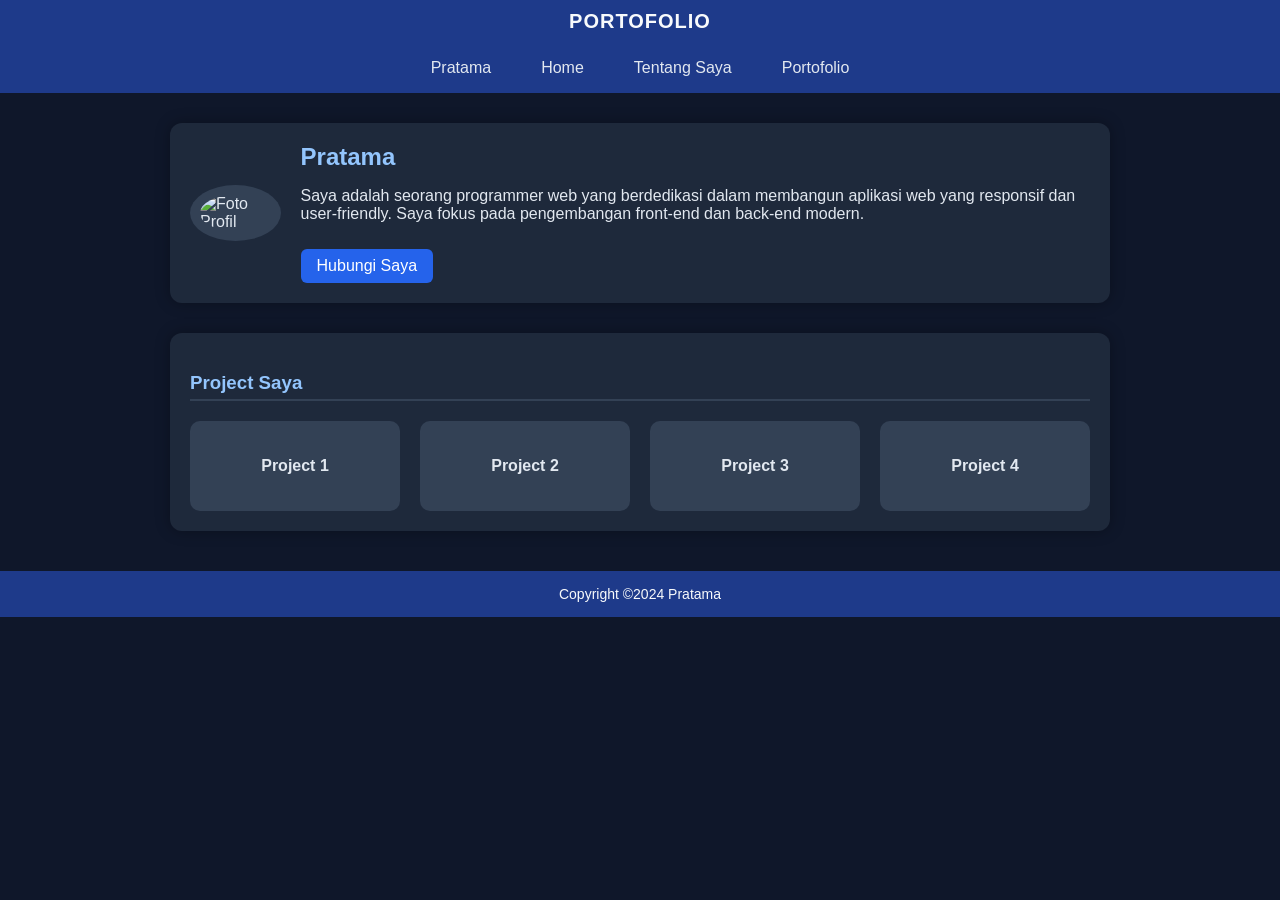
==== index.html @ 30ebce52 "Add files via upload" ====
<!DOCTYPE html>
<html lang="id">
<head>
  <meta charset="UTF-8">
  <meta name="viewport" content="width=device-width, initial-scale=1.0">
  <title>Portofolio Pratama</title>
  <style>
    body {
      font-family: 'Segoe UI', Arial, sans-serif;
      margin: 0;
      padding: 0;
      background-color: #0f172a;
      color: #e2e8f0;
    }

    header {
      background-color: #1e3a8a;
      padding: 10px 0;
      text-align: center;
      color: #f8fafc;
      font-size: 20px;
      font-weight: bold;
      letter-spacing: 1px;
    }

    nav {
      display: flex;
      justify-content: center;
      gap: 30px;
      background-color: #1e3a8a;
      padding: 10px 0;
    }

    nav a {
      color: #e2e8f0;
      text-decoration: none;
      font-weight: 500;
      transition: 0.3s;
      padding: 6px 10px;
      border-radius: 6px;
    }

    /*  Pseudo-classes */
    nav a:hover {
      background-color: #2563eb;
      color: #ffffff;
      transform: scale(1.05);
    }

    nav a:active {
      background-color: #1d4ed8;
      color: #cbd5e1;
    }

    nav a:focus {
      outline: 2px solid #60a5fa;
      outline-offset: 3px;
    }

    nav a:visited {
      color: #93c5fd;
    }

    .container {
      background-color: #1e293b;
      margin: 30px auto;
      padding: 20px;
      border-radius: 12px;
      width: 90%;
      max-width: 900px;
      box-shadow: 0 0 15px rgba(0,0,0,0.3);
    }

    .intro {
      display: flex;
      align-items: center;
      gap: 20px;
    }

    .intro img {
      width: 120px;
      border-radius: 50%;
      background-color: #334155;
      padding: 10px;
    }

    .intro-text h2 {
      margin: 0;
      color: #93c5fd;
    }

    .btn {
      display: inline-block;
      background-color: #2563eb;
      color: white;
      padding: 8px 16px;
      border-radius: 6px;
      text-decoration: none;
      margin-top: 10px;
      transition: background-color 0.3s;
    }

    .btn:hover {
      background-color: #1d4ed8;
    }

    h3 {
      color: #93c5fd;
      border-bottom: 2px solid #334155;
      padding-bottom: 5px;
    }

    .project-list {
      display: grid;
      grid-template-columns: repeat(auto-fit, minmax(200px, 1fr));
      gap: 20px;
      margin-top: 20px;
    }

    .project {
      background-color: #334155;
      padding: 15px;
      border-radius: 10px;
      text-align: center;
    }

    .project button {
      background-color: #2563eb;
      border: none;
      color: white;
      padding: 8px 14px;
      border-radius: 6px;
      cursor: pointer;
      transition: background-color 0.3s;
    }

    .project button:hover {
      background-color: #1d4ed8;
    }

    footer {
      text-align: center;
      background-color: #1e3a8a;
      padding: 15px;
      color: #f8fafc;
      margin-top: 40px;
      font-size: 14px;
    }
    

/* HP < 600px */
@media (max-width: 600px) {
  nav {
    flex-direction: column;
    gap: 10px;
  }

  .intro {
    flex-direction: column;
    text-align: center;
  }

  .intro img {
    width: 90px;
  }

  .container {
    width: 95%;
    padding: 15px;
  }

  .project-list {
    grid-template-columns: 1fr; 
  }
}

/* kecil < 430px */
@media (max-width: 430px) {
  header {
    font-size: 18px;
  }

  nav a {
    font-size: 14px;
  }

  .intro img {
    width: 80px;
  }

  .project {
    padding: 12px;
  }
}

@media (min-width: 600px) and (max-width: 900px) {
  .project-list {
    grid-template-columns: repeat(2, 1fr); 
  }

  .intro img {
    width: 110px;
  }
}
  </style>
</head>
<body>

  <header>PORTOFOLIO</header>

  <nav>
    <a href="#">Pratama</a>
    <a href="index.html">Home</a>
    <a href="tentang.html">Tentang Saya</a> <!-- 👉 Link ke halaman baru -->
    <a href="portofolio.html">Portofolio</a>
  </nav>

  <div class="container">
    <div class="intro">
      <img src="https://encrypted-tbn0.gstatic.com/images?q=tbn:ANd9GcRTNLQ5ABENoVl16Inl_Zj86oCAGIZ41IETLg&usqp=CAU" alt="Foto Profil">
      <div class="intro-text">
        <h2>Pratama</h2>
        <p>Saya adalah seorang programmer web yang berdedikasi dalam membangun aplikasi web yang responsif dan user-friendly. Saya fokus pada pengembangan front-end dan back-end modern.</p>
        <a href="#" class="btn">Hubungi Saya</a>
      </div>
    </div>
  </div>

  <div class="container">
    <h3>Project Saya</h3>
    <div class="project-list">
      <div class="project">
        <h4>Project 1</h4>
      </div>
      <div class="project">
        <h4>Project 2</h4>
      </div>
      <div class="project">
        <h4>Project 3</h4>
      </div>
      <div class="project">
        <h4>Project 4</h4>
      </div>
    </div>
  </div>

  <footer>Copyright ©2024 Pratama</footer>

</body>
</html>
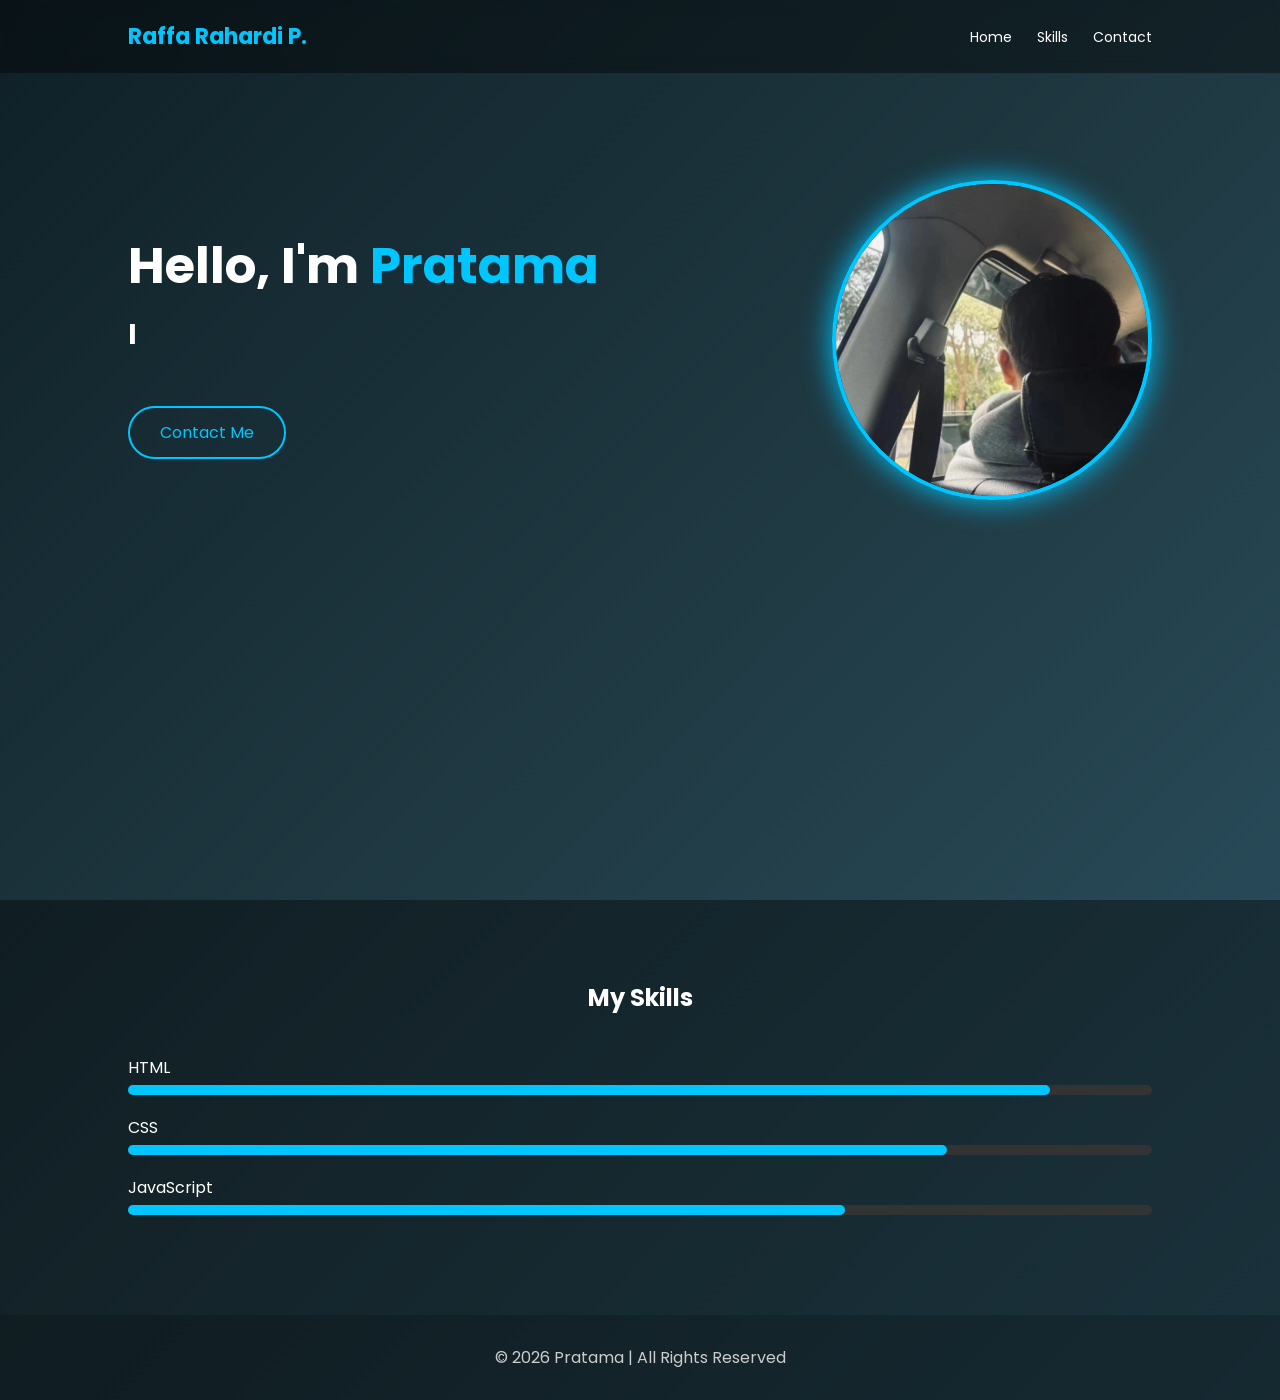
==== commit b43c91de: "Add files via upload" ====
--- a/index.html
+++ b/index.html
@@ -1,250 +1,288 @@
 <!DOCTYPE html>
 <html lang="id">
 <head>
-  <meta charset="UTF-8">
-  <meta name="viewport" content="width=device-width, initial-scale=1.0">
-  <title>Portofolio Pratama</title>
-  <style>
-    body {
-      font-family: 'Segoe UI', Arial, sans-serif;
-      margin: 0;
-      padding: 0;
-      background-color: #0f172a;
-      color: #e2e8f0;
-    }
-
-    header {
-      background-color: #1e3a8a;
-      padding: 10px 0;
-      text-align: center;
-      color: #f8fafc;
-      font-size: 20px;
-      font-weight: bold;
-      letter-spacing: 1px;
-    }
-
-    nav {
-      display: flex;
-      justify-content: center;
-      gap: 30px;
-      background-color: #1e3a8a;
-      padding: 10px 0;
-    }
-
-    nav a {
-      color: #e2e8f0;
-      text-decoration: none;
-      font-weight: 500;
-      transition: 0.3s;
-      padding: 6px 10px;
-      border-radius: 6px;
-    }
-
-    /*  Pseudo-classes */
-    nav a:hover {
-      background-color: #2563eb;
-      color: #ffffff;
-      transform: scale(1.05);
-    }
-
-    nav a:active {
-      background-color: #1d4ed8;
-      color: #cbd5e1;
-    }
-
-    nav a:focus {
-      outline: 2px solid #60a5fa;
-      outline-offset: 3px;
-    }
-
-    nav a:visited {
-      color: #93c5fd;
-    }
-
-    .container {
-      background-color: #1e293b;
-      margin: 30px auto;
-      padding: 20px;
-      border-radius: 12px;
-      width: 90%;
-      max-width: 900px;
-      box-shadow: 0 0 15px rgba(0,0,0,0.3);
-    }
-
-    .intro {
-      display: flex;
-      align-items: center;
-      gap: 20px;
-    }
-
-    .intro img {
-      width: 120px;
-      border-radius: 50%;
-      background-color: #334155;
-      padding: 10px;
-    }
-
-    .intro-text h2 {
-      margin: 0;
-      color: #93c5fd;
-    }
-
-    .btn {
-      display: inline-block;
-      background-color: #2563eb;
-      color: white;
-      padding: 8px 16px;
-      border-radius: 6px;
-      text-decoration: none;
-      margin-top: 10px;
-      transition: background-color 0.3s;
-    }
-
-    .btn:hover {
-      background-color: #1d4ed8;
-    }
-
-    h3 {
-      color: #93c5fd;
-      border-bottom: 2px solid #334155;
-      padding-bottom: 5px;
-    }
-
-    .project-list {
-      display: grid;
-      grid-template-columns: repeat(auto-fit, minmax(200px, 1fr));
-      gap: 20px;
-      margin-top: 20px;
-    }
-
-    .project {
-      background-color: #334155;
-      padding: 15px;
-      border-radius: 10px;
-      text-align: center;
-    }
-
-    .project button {
-      background-color: #2563eb;
-      border: none;
-      color: white;
-      padding: 8px 14px;
-      border-radius: 6px;
-      cursor: pointer;
-      transition: background-color 0.3s;
-    }
-
-    .project button:hover {
-      background-color: #1d4ed8;
-    }
-
-    footer {
-      text-align: center;
-      background-color: #1e3a8a;
-      padding: 15px;
-      color: #f8fafc;
-      margin-top: 40px;
-      font-size: 14px;
-    }
-    
-
-/* HP < 600px */
-@media (max-width: 600px) {
-  nav {
-    flex-direction: column;
-    gap: 10px;
-  }
-
-  .intro {
-    flex-direction: column;
-    text-align: center;
-  }
-
-  .intro img {
-    width: 90px;
-  }
-
-  .container {
-    width: 95%;
-    padding: 15px;
-  }
-
-  .project-list {
-    grid-template-columns: 1fr; 
-  }
-}
-
-/* kecil < 430px */
-@media (max-width: 430px) {
-  header {
-    font-size: 18px;
-  }
-
-  nav a {
-    font-size: 14px;
-  }
-
-  .intro img {
-    width: 80px;
-  }
-
-  .project {
-    padding: 12px;
-  }
-}
-
-@media (min-width: 600px) and (max-width: 900px) {
-  .project-list {
-    grid-template-columns: repeat(2, 1fr); 
-  }
-
-  .intro img {
-    width: 110px;
-  }
-}
-  </style>
+<meta charset="UTF-8">
+<meta name="viewport" content="width=device-width, initial-scale=1.0">
+<title>Portfolio Pratama</title>
+
+<link href="https://fonts.googleapis.com/css2?family=Poppins:wght@300;400;600;700&display=swap" rel="stylesheet">
+
+<style>
+*{
+    margin:0;
+    padding:0;
+    box-sizing:border-box;
+    font-family:'Poppins', sans-serif;
+}
+
+body{
+    background:linear-gradient(135deg,#0f2027,#203a43,#2c5364);
+    color:white;
+    overflow-x:hidden;
+}
+
+/* Navbar */
+nav{
+    display:flex;
+    justify-content:space-between;
+    align-items:center;
+    padding:20px 10%;
+    background:rgba(0,0,0,0.4);
+    backdrop-filter:blur(8px);
+    position:fixed;
+    width:100%;
+    top:0;
+    z-index:1000;
+}
+
+.logo{
+    font-size:22px;
+    font-weight:700;
+    color:#00c6ff;
+}
+
+nav ul{
+    list-style:none;
+    display:flex;
+}
+
+nav ul li{
+    margin-left:25px;
+}
+
+nav ul li a{
+    text-decoration:none;
+    color:white;
+    transition:0.3s;
+    font-size:14px;
+}
+
+nav ul li a:hover{
+    color:#00c6ff;
+}
+
+/* Hero */
+.hero{
+    padding:180px 10% 100px;
+    min-height:100vh;
+}
+
+.hero-container{
+    display:flex;
+    align-items:center;
+    justify-content:space-between;
+    gap:50px;
+}
+
+.hero-text h1{
+    font-size:50px;
+}
+
+.hero-text h2{
+    font-size:28px;
+    margin-top:10px;
+}
+
+.blue{
+    color:#00c6ff;
+}
+
+.hero-text p{
+    margin-top:20px;
+    line-height:1.8;
+    color:#e0e0e0;
+    max-width:600px;
+}
+
+/* Foto Profil */
+.hero-image img{
+    width:320px;
+    height:320px;
+    object-fit:cover;
+    border-radius:50%;
+    border:4px solid #00c6ff;
+    box-shadow:0 0 30px #00c6ff;
+    animation:float 3s ease-in-out infinite;
+}
+
+@keyframes float{
+    0%{transform:translateY(0);}
+    50%{transform:translateY(-15px);}
+    100%{transform:translateY(0);}
+}
+
+/* Button */
+.btn{
+    display:inline-block;
+    margin-top:30px;
+    padding:12px 30px;
+    border:2px solid #00c6ff;
+    border-radius:30px;
+    color:#00c6ff;
+    text-decoration:none;
+    transition:0.3s;
+}
+
+.btn:hover{
+    background:#00c6ff;
+    color:black;
+    box-shadow:0 0 15px #00c6ff;
+}
+
+/* Skills Section */
+.skills{
+    padding:80px 10%;
+    background:rgba(0,0,0,0.4);
+}
+
+.skills h2{
+    text-align:center;
+    margin-bottom:40px;
+}
+
+.skill{
+    margin-bottom:20px;
+}
+
+.skill-name{
+    margin-bottom:5px;
+}
+
+.skill-bar{
+    width:100%;
+    background:#333;
+    border-radius:20px;
+}
+
+.skill-fill{
+    height:10px;
+    border-radius:20px;
+    background:#00c6ff;
+}
+
+/* Footer */
+footer{
+    text-align:center;
+    padding:30px;
+    background:rgba(0,0,0,0.5);
+    color:#ccc;
+}
+
+/* Responsive */
+@media(max-width:768px){
+    .hero-container{
+        flex-direction:column;
+        text-align:center;
+    }
+
+    .hero-image img{
+        width:200px;
+        height:200px;
+    }
+
+    nav ul{
+        display:none;
+    }
+}
+</style>
 </head>
+
 <body>
 
-  <header>PORTOFOLIO</header>
-
-  <nav>
-    <a href="#">Pratama</a>
-    <a href="index.html">Home</a>
-    <a href="tentang.html">Tentang Saya</a> <!-- 👉 Link ke halaman baru -->
-    <a href="portofolio.html">Portofolio</a>
-  </nav>
-
-  <div class="container">
-    <div class="intro">
-      <img src="https://encrypted-tbn0.gstatic.com/images?q=tbn:ANd9GcRTNLQ5ABENoVl16Inl_Zj86oCAGIZ41IETLg&usqp=CAU" alt="Foto Profil">
-      <div class="intro-text">
-        <h2>Pratama</h2>
-        <p>Saya adalah seorang programmer web yang berdedikasi dalam membangun aplikasi web yang responsif dan user-friendly. Saya fokus pada pengembangan front-end dan back-end modern.</p>
-        <a href="#" class="btn">Hubungi Saya</a>
-      </div>
-    </div>
-  </div>
-
-  <div class="container">
-    <h3>Project Saya</h3>
-    <div class="project-list">
-      <div class="project">
-        <h4>Project 1</h4>
-      </div>
-      <div class="project">
-        <h4>Project 2</h4>
-      </div>
-      <div class="project">
-        <h4>Project 3</h4>
-      </div>
-      <div class="project">
-        <h4>Project 4</h4>
-      </div>
-    </div>
-  </div>
-
-  <footer>Copyright ©2024 Pratama</footer>
+<nav>
+    <div class="logo">Raffa Rahardi P.</div>
+    <ul>
+        <li><a href="#">Home</a></li>
+        <li><a href="#skills">Skills</a></li>
+        <li><a href="#">Contact</a></li>
+    </ul>
+</nav>
+
+<section class="hero">
+    <div class="hero-container">
+
+        <div class="hero-text">
+            <h1>
+                <span id="text1"></span><span class="blue" id="name"></span>
+            </h1>
+            <h2>
+                <span id="text2"></span><span class="blue" id="job"></span>
+            </h2>
+
+            <p id="desc"></p>
+
+            <a href="https://wa.me/6287879965486" 
+               target="_blank" 
+               class="btn">Contact Me</a>
+        </div>
+
+        <div class="hero-image">
+            <img src="tama.jpg" alt="Foto Pratama">
+        </div>
+
+    </div>
+</section>
+
+<section class="skills" id="skills">
+    <h2>My Skills</h2>
+
+    <div class="skill">
+        <div class="skill-name">HTML</div>
+        <div class="skill-bar">
+            <div class="skill-fill" style="width:90%"></div>
+        </div>
+    </div>
+
+    <div class="skill">
+        <div class="skill-name">CSS</div>
+        <div class="skill-bar">
+            <div class="skill-fill" style="width:80%"></div>
+        </div>
+    </div>
+
+    <div class="skill">
+        <div class="skill-name">JavaScript</div>
+        <div class="skill-bar">
+            <div class="skill-fill" style="width:70%"></div>
+        </div>
+    </div>
+</section>
+
+<footer>
+    © 2026 Pratama | All Rights Reserved
+</footer>
+
+<script>
+document.addEventListener("DOMContentLoaded", function(){
+
+function typeText(element, text, speed, callback){
+    let i = 0;
+    function typing(){
+        if(i < text.length){
+            element.innerHTML += text.charAt(i);
+            i++;
+            setTimeout(typing, speed);
+        } else if(callback){
+            callback();
+        }
+    }
+    typing();
+}
+
+const descText = "Perkenalkan, nama saya Pratama. Hobi saya coding, gaming dan bermain alat musik. Saya adalah pelajar SMK YAPPENDA. saya memiliki minat di bidang Web Development. Saya suka belajar hal baru dan membuat project yang bermanfaat.";
+
+typeText(document.getElementById("text1"), "Hello, I'm ", 50, function(){
+    typeText(document.getElementById("name"), "Pratama", 100, function(){
+        typeText(document.getElementById("text2"), "I'm a ", 50, function(){
+            typeText(document.getElementById("job"), "Web Developer", 80, function(){
+                typeText(document.getElementById("desc"), descText, 20);
+            });
+        });
+    });
+});
+
+});
+</script>
 
 </body>
 </html>
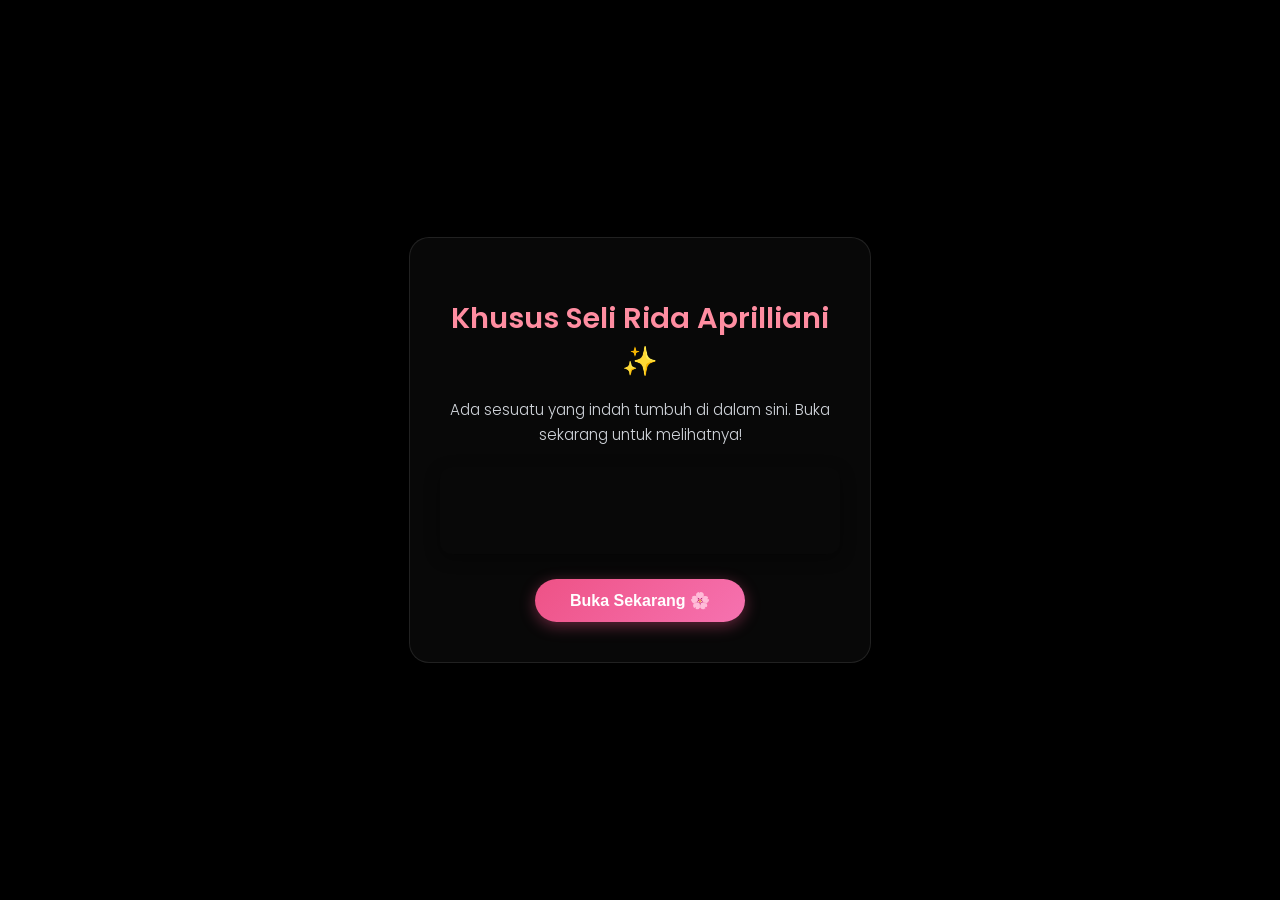
==== commit 8c1da63e: "Add files via upload" ====
--- a/index.html
+++ b/index.html
@@ -1,288 +1,445 @@
 <!DOCTYPE html>
-<html lang="id">
+<html lang="en">
 <head>
-<meta charset="UTF-8">
-<meta name="viewport" content="width=device-width, initial-scale=1.0">
-<title>Portfolio Pratama</title>
-
-<link href="https://fonts.googleapis.com/css2?family=Poppins:wght@300;400;600;700&display=swap" rel="stylesheet">
-
-<style>
-*{
-    margin:0;
-    padding:0;
-    box-sizing:border-box;
-    font-family:'Poppins', sans-serif;
-}
-
-body{
-    background:linear-gradient(135deg,#0f2027,#203a43,#2c5364);
-    color:white;
-    overflow-x:hidden;
-}
-
-/* Navbar */
-nav{
-    display:flex;
-    justify-content:space-between;
-    align-items:center;
-    padding:20px 10%;
-    background:rgba(0,0,0,0.4);
-    backdrop-filter:blur(8px);
-    position:fixed;
-    width:100%;
-    top:0;
-    z-index:1000;
-}
-
-.logo{
-    font-size:22px;
-    font-weight:700;
-    color:#00c6ff;
-}
-
-nav ul{
-    list-style:none;
-    display:flex;
-}
-
-nav ul li{
-    margin-left:25px;
-}
-
-nav ul li a{
-    text-decoration:none;
-    color:white;
-    transition:0.3s;
-    font-size:14px;
-}
-
-nav ul li a:hover{
-    color:#00c6ff;
-}
-
-/* Hero */
-.hero{
-    padding:180px 10% 100px;
-    min-height:100vh;
-}
-
-.hero-container{
-    display:flex;
-    align-items:center;
-    justify-content:space-between;
-    gap:50px;
-}
-
-.hero-text h1{
-    font-size:50px;
-}
-
-.hero-text h2{
-    font-size:28px;
-    margin-top:10px;
-}
-
-.blue{
-    color:#00c6ff;
-}
-
-.hero-text p{
-    margin-top:20px;
-    line-height:1.8;
-    color:#e0e0e0;
-    max-width:600px;
-}
-
-/* Foto Profil */
-.hero-image img{
-    width:320px;
-    height:320px;
-    object-fit:cover;
-    border-radius:50%;
-    border:4px solid #00c6ff;
-    box-shadow:0 0 30px #00c6ff;
-    animation:float 3s ease-in-out infinite;
-}
-
-@keyframes float{
-    0%{transform:translateY(0);}
-    50%{transform:translateY(-15px);}
-    100%{transform:translateY(0);}
-}
-
-/* Button */
-.btn{
-    display:inline-block;
-    margin-top:30px;
-    padding:12px 30px;
-    border:2px solid #00c6ff;
-    border-radius:30px;
-    color:#00c6ff;
-    text-decoration:none;
-    transition:0.3s;
-}
-
-.btn:hover{
-    background:#00c6ff;
-    color:black;
-    box-shadow:0 0 15px #00c6ff;
-}
-
-/* Skills Section */
-.skills{
-    padding:80px 10%;
-    background:rgba(0,0,0,0.4);
-}
-
-.skills h2{
-    text-align:center;
-    margin-bottom:40px;
-}
-
-.skill{
-    margin-bottom:20px;
-}
-
-.skill-name{
-    margin-bottom:5px;
-}
-
-.skill-bar{
-    width:100%;
-    background:#333;
-    border-radius:20px;
-}
-
-.skill-fill{
-    height:10px;
-    border-radius:20px;
-    background:#00c6ff;
-}
-
-/* Footer */
-footer{
-    text-align:center;
-    padding:30px;
-    background:rgba(0,0,0,0.5);
-    color:#ccc;
-}
-
-/* Responsive */
-@media(max-width:768px){
-    .hero-container{
-        flex-direction:column;
-        text-align:center;
-    }
-
-    .hero-image img{
-        width:200px;
-        height:200px;
-    }
-
-    nav ul{
-        display:none;
-    }
-}
-</style>
+    <meta charset="UTF-8">
+    <meta http-equiv="X-UA-Compatible" content="IE=edge">
+    <meta name="viewport" content="width=device-width, initial-scale=1.0">
+    <link rel="stylesheet" href="main.css?v=2.0">
+    <link rel="icon" href="img/flowers.png" type="image/x-icon">
+    <link href="https://fonts.googleapis.com/css2?family=Poppins:wght@300;400;600&display=swap" rel="stylesheet">
+    <title>Untuk Selii</title>
+
+    <style>
+        /* CSS KHUSUS LAYAR PEMBUKA */
+
+        /* Layar Gelap Utama */
+        #welcome-screen {
+            position: fixed;
+            top: 0;
+            left: 0;
+            width: 100%;
+            height: 100vh;
+            background-color: #000000;
+            display: flex;
+            justify-content: center;
+            align-items: center;
+            z-index: 99999;
+            transition: opacity 1s ease, visibility 1s ease;
+            font-family: 'Poppins', sans-serif;
+        }
+
+        /* Kartu Ucapan */
+        .welcome-card {
+            text-align: center;
+            padding: 40px 30px;
+            background: rgba(255, 255, 255, 0.03);
+            border: 1px solid rgba(255, 255, 255, 0.1);
+            border-radius: 20px;
+            backdrop-filter: blur(15px);
+            -webkit-backdrop-filter: blur(15px);
+            max-width: 400px;
+            width: 85%;
+            box-shadow: 0 10px 30px rgba(0, 0, 0, 0.7);
+        }
+
+        .welcome-card h1 {
+            color: #ff8da1;
+            font-size: 1.8rem;
+            margin-bottom: 15px;
+            font-weight: 600;
+        }
+
+        .welcome-card p {
+            color: #d1d5db;
+            font-size: 0.95rem;
+            line-height: 1.6;
+            margin-bottom: 20px;
+            font-weight: 300;
+        }
+
+        /* Wadah Pemutar Spotify */
+        .spotify-container {
+            width: 100%;
+            margin-bottom: 25px;
+            border-radius: 12px;
+            overflow: hidden;
+            box-shadow: 0 4px 15px rgba(0, 0, 0, 0.4);
+        }
+
+        /* Tombol Buka */
+        #open-btn {
+            background: linear-gradient(135deg, #ee5286, #f672b0);
+            color: white;
+            border: none;
+            padding: 12px 35px;
+            font-size: 1rem;
+            font-weight: 600;
+            border-radius: 50px;
+            cursor: pointer;
+            box-shadow: 0 4px 15px rgba(238, 82, 134, 0.4);
+            transition: transform 0.2s, box-shadow 0.2s;
+        }
+
+        #open-btn:hover {
+            transform: scale(1.05);
+            box-shadow: 0 6px 20px rgba(238, 82, 134, 0.6);
+        }
+
+        #open-btn:active {
+            transform: scale(0.98);
+        }
+
+        /* Efek Menghilang */
+        .fade-out {
+            opacity: 0;
+            visibility: hidden;
+            pointer-events: none;
+        }
+    </style>
 </head>
-
-<body>
-
-<nav>
-    <div class="logo">Raffa Rahardi P.</div>
-    <ul>
-        <li><a href="#">Home</a></li>
-        <li><a href="#skills">Skills</a></li>
-        <li><a href="#">Contact</a></li>
-    </ul>
-</nav>
-
-<section class="hero">
-    <div class="hero-container">
-
-        <div class="hero-text">
-            <h1>
-                <span id="text1"></span><span class="blue" id="name"></span>
-            </h1>
-            <h2>
-                <span id="text2"></span><span class="blue" id="job"></span>
-            </h2>
-
-            <p id="desc"></p>
-
-            <a href="https://wa.me/6287879965486" 
-               target="_blank" 
-               class="btn">Contact Me</a>
-        </div>
-
-        <div class="hero-image">
-            <img src="tama.jpg" alt="Foto Pratama">
-        </div>
-
+<body class="container">
+
+    <div id="welcome-screen">
+      <div class="welcome-card">
+        <h1>Khusus Seli Rida Aprilliani ✨</h1>
+        <p>Ada sesuatu yang indah tumbuh di dalam sini. Buka sekarang untuk melihatnya!</p>
+        
+        <div class="spotify-container">
+          <iframe 
+            id="spotify-widget"
+            style="border-radius:12px" 
+            src="https://open.spotify.com/embed/track/303K7fI83JmAtqWbX48m9F?utm_source=generator&theme=0" 
+            width="100%" 
+            height="80" 
+            frameBorder="0" 
+            allowfullscreen="" 
+            allow="autoplay; clipboard-write; encrypted-media; fullscreen; picture-in-picture" 
+            loading="lazy">
+          </iframe>
+        </div>
+
+        <button id="open-btn" onclick="startFlowerApp()">Buka Sekarang 🌸</button>
+      </div>
     </div>
-</section>
-
-<section class="skills" id="skills">
-    <h2>My Skills</h2>
-
-    <div class="skill">
-        <div class="skill-name">HTML</div>
-        <div class="skill-bar">
-            <div class="skill-fill" style="width:90%"></div>
-        </div>
+
+    <div class="night"></div>
+    <div class="flowers">
+      <div class="flower flower--1">
+        <div class="flower__leafs flower__leafs--1">
+          <div class="flower__leaf flower__leaf--1"></div>
+          <div class="flower__leaf flower__leaf--2"></div>
+          <div class="flower__leaf flower__leaf--3"></div>
+          <div class="flower__leaf flower__leaf--4"></div>
+          <div class="flower__white-circle"></div>
+  
+          <div class="flower__light flower__light--1"></div>
+          <div class="flower__light flower__light--2"></div>
+          <div class="flower__light flower__light--3"></div>
+          <div class="flower__light flower__light--4"></div>
+          <div class="flower__light flower__light--5"></div>
+          <div class="flower__light flower__light--6"></div>
+          <div class="flower__light flower__light--7"></div>
+          <div class="flower__light flower__light--8"></div>
+        </div>
+        <div class="flower__line">
+          <div class="flower__line__leaf flower__line__leaf--1"></div>
+          <div class="flower__line__leaf flower__line__leaf--2"></div>
+          <div class="flower__line__leaf flower__line__leaf--3"></div>
+          <div class="flower__line__leaf flower__line__leaf--4"></div>
+          <div class="flower__line__leaf flower__line__leaf--5"></div>
+          <div class="flower__line__leaf flower__line__leaf--6"></div>
+        </div>
+      </div>
+  
+      <div class="flower flower--2">
+        <div class="flower__leafs flower__leafs--2">
+          <div class="flower__leaf flower__leaf--1"></div>
+          <div class="flower__leaf flower__leaf--2"></div>
+          <div class="flower__leaf flower__leaf--3"></div>
+          <div class="flower__leaf flower__leaf--4"></div>
+          <div class="flower__white-circle"></div>
+  
+          <div class="flower__light flower__light--1"></div>
+          <div class="flower__light flower__light--2"></div>
+          <div class="flower__light flower__light--3"></div>
+          <div class="flower__light flower__light--4"></div>
+          <div class="flower__light flower__light--5"></div>
+          <div class="flower__light flower__light--6"></div>
+          <div class="flower__light flower__light--7"></div>
+          <div class="flower__light flower__light--8"></div>
+        </div>
+        <div class="flower__line">
+          <div class="flower__line__leaf flower__line__leaf--1"></div>
+          <div class="flower__line__leaf flower__line__leaf--2"></div>
+          <div class="flower__line__leaf flower__line__leaf--3"></div>
+          <div class="flower__line__leaf flower__line__leaf--4"></div>
+        </div>
+      </div>
+  
+      <div class="flower flower--3">
+        <div class="flower__leafs flower__leafs--3">
+          <div class="flower__leaf flower__leaf--1"></div>
+          <div class="flower__leaf flower__leaf--2"></div>
+          <div class="flower__leaf flower__leaf--3"></div>
+          <div class="flower__leaf flower__leaf--4"></div>
+          <div class="flower__white-circle"></div>
+  
+          <div class="flower__light flower__light--1"></div>
+          <div class="flower__light flower__light--2"></div>
+          <div class="flower__light flower__light--3"></div>
+          <div class="flower__light flower__light--4"></div>
+          <div class="flower__light flower__light--5"></div>
+          <div class="flower__light flower__light--6"></div>
+          <div class="flower__light flower__light--7"></div>
+          <div class="flower__light flower__light--8"></div>
+        </div>
+        <div class="flower__line">
+          <div class="flower__line__leaf flower__line__leaf--1"></div>
+          <div class="flower__line__leaf flower__line__leaf--2"></div>
+          <div class="flower__line__leaf flower__line__leaf--3"></div>
+          <div class="flower__line__leaf flower__line__leaf--4"></div>
+        </div>
+      </div>
+  
+      <div class="grow-ans" style="--d:1.2s">
+        <div class="flower__g-long">
+          <div class="flower__g-long__top"></div>
+          <div class="flower__g-long__bottom"></div>
+        </div>
+      </div>
+  
+      <div class="growing-grass">
+        <div class="flower__grass flower__grass--1">
+          <div class="flower__grass--top"></div>
+          <div class="flower__grass--bottom"></div>
+          <div class="flower__grass__leaf flower__grass__leaf--1"></div>
+          <div class="flower__grass__leaf flower__grass__leaf--2"></div>
+          <div class="flower__grass__leaf flower__grass__leaf--3"></div>
+          <div class="flower__grass__leaf flower__grass__leaf--4"></div>
+          <div class="flower__grass__leaf flower__grass__leaf--5"></div>
+          <div class="flower__grass__leaf flower__grass__leaf--6"></div>
+          <div class="flower__grass__leaf flower__grass__leaf--7"></div>
+          <div class="flower__grass__leaf flower__grass__leaf--8"></div>
+          <div class="flower__grass__overlay"></div>
+        </div>
+      </div>
+  
+      <div class="growing-grass">
+        <div class="flower__grass flower__grass--2">
+          <div class="flower__grass--top"></div>
+          <div class="flower__grass--bottom"></div>
+          <div class="flower__grass__leaf flower__grass__leaf--1"></div>
+          <div class="flower__grass__leaf flower__grass__leaf--2"></div>
+          <div class="flower__grass__leaf flower__grass__leaf--3"></div>
+          <div class="flower__grass__leaf flower__grass__leaf--4"></div>
+          <div class="flower__grass__leaf flower__grass__leaf--5"></div>
+          <div class="flower__grass__leaf flower__grass__leaf--6"></div>
+          <div class="flower__grass__leaf flower__grass__leaf--7"></div>
+          <div class="flower__grass__leaf flower__grass__leaf--8"></div>
+          <div class="flower__grass__overlay"></div>
+        </div>
+      </div>
+  
+      <div class="grow-ans" style="--d:2.4s">
+        <div class="flower__g-right flower__g-right--1">
+          <div class="leaf"></div>
+        </div>
+      </div>
+  
+      <div class="grow-ans" style="--d:2.8s">
+        <div class="flower__g-right flower__g-right--2">
+          <div class="leaf"></div>
+        </div>
+      </div>
+  
+      <div class="grow-ans" style="--d:2.8s">
+        <div class="flower__g-front">
+          <div class="flower__g-front__leaf-wrapper flower__g-front__leaf-wrapper--1">
+            <div class="flower__g-front__leaf"></div>
+          </div>
+          <div class="flower__g-front__leaf-wrapper flower__g-front__leaf-wrapper--2">
+            <div class="flower__g-front__leaf"></div>
+          </div>
+          <div class="flower__g-front__leaf-wrapper flower__g-front__leaf-wrapper--3">
+            <div class="flower__g-front__leaf"></div>
+          </div>
+          <div class="flower__g-front__leaf-wrapper flower__g-front__leaf-wrapper--4">
+            <div class="flower__g-front__leaf"></div>
+          </div>
+          <div class="flower__g-front__leaf-wrapper flower__g-front__leaf-wrapper--5">
+            <div class="flower__g-front__leaf"></div>
+          </div>
+          <div class="flower__g-front__leaf-wrapper flower__g-front__leaf-wrapper--6">
+            <div class="flower__g-front__leaf"></div>
+          </div>
+          <div class="flower__g-front__leaf-wrapper flower__g-front__leaf-wrapper--7">
+            <div class="flower__g-front__leaf"></div>
+          </div>
+          <div class="flower__g-front__leaf-wrapper flower__g-front__leaf-wrapper--8">
+            <div class="flower__g-front__leaf"></div>
+          </div>
+          <div class="flower__g-front__line"></div>
+        </div>
+      </div>
+  
+      <div class="grow-ans" style="--d:3.2s">
+        <div class="flower__g-fr">
+          <div class="leaf"></div>
+          <div class="flower__g-fr__leaf flower__g-fr__leaf--1"></div>
+          <div class="flower__g-fr__leaf flower__g-fr__leaf--2"></div>
+          <div class="flower__g-fr__leaf flower__g-fr__leaf--3"></div>
+          <div class="flower__g-fr__leaf flower__g-fr__leaf--4"></div>
+          <div class="flower__g-fr__leaf flower__g-fr__leaf--5"></div>
+          <div class="flower__g-fr__leaf flower__g-fr__leaf--6"></div>
+          <div class="flower__g-fr__leaf flower__g-fr__leaf--7"></div>
+          <div class="flower__g-fr__leaf flower__g-fr__leaf--8"></div>
+        </div>
+      </div>
+  
+      <div class="long-g long-g--0">
+        <div class="grow-ans" style="--d:3s">
+          <div class="leaf leaf--0"></div>
+        </div>
+        <div class="grow-ans" style="--d:2.2s">
+          <div class="leaf leaf--1"></div>
+        </div>
+        <div class="grow-ans" style="--d:3.4s">
+          <div class="leaf leaf--2"></div>
+        </div>
+        <div class="grow-ans" style="--d:3.6s">
+          <div class="leaf leaf--3"></div>
+        </div>
+      </div>
+  
+      <div class="long-g long-g--1">
+        <div class="grow-ans" style="--d:3.6s">
+          <div class="leaf leaf--0"></div>
+        </div>
+        <div class="grow-ans" style="--d:3.8s">
+          <div class="leaf leaf--1"></div>
+        </div>
+        <div class="grow-ans" style="--d:4s">
+          <div class="leaf leaf--2"></div>
+        </div>
+        <div class="grow-ans" style="--d:4.2s">
+          <div class="leaf leaf--3"></div>
+        </div>
+      </div>
+  
+      <div class="long-g long-g--2">
+        <div class="grow-ans" style="--d:4s">
+          <div class="leaf leaf--0"></div>
+        </div>
+        <div class="grow-ans" style="--d:4.2s">
+          <div class="leaf leaf--1"></div>
+        </div>
+        <div class="grow-ans" style="--d:4.4s">
+          <div class="leaf leaf--2"></div>
+        </div>
+        <div class="grow-ans" style="--d:4.6s">
+          <div class="leaf leaf--3"></div>
+        </div>
+      </div>
+  
+      <div class="long-g long-g--3">
+        <div class="grow-ans" style="--d:4s">
+          <div class="leaf leaf--0"></div>
+        </div>
+        <div class="grow-ans" style="--d:4.2s">
+          <div class="leaf leaf--1"></div>
+        </div>
+        <div class="grow-ans" style="--d:3s">
+          <div class="leaf leaf--2"></div>
+        </div>
+        <div class="grow-ans" style="--d:3.6s">
+          <div class="leaf leaf--3"></div>
+        </div>
+      </div>
+  
+      <div class="long-g long-g--4">
+        <div class="grow-ans" style="--d:4s">
+          <div class="leaf leaf--0"></div>
+        </div>
+        <div class="grow-ans" style="--d:4.2s">
+          <div class="leaf leaf--1"></div>
+        </div>
+        <div class="grow-ans" style="--d:3s">
+          <div class="leaf leaf--2"></div>
+        </div>
+        <div class="grow-ans" style="--d:3.6s">
+          <div class="leaf leaf--3"></div>
+        </div>
+      </div>
+  
+      <div class="long-g long-g--5">
+        <div class="grow-ans" style="--d:4s">
+          <div class="leaf leaf--0"></div>
+        </div>
+        <div class="grow-ans" style="--d:4.2s">
+          <div class="leaf leaf--1"></div>
+        </div>
+        <div class="grow-ans" style="--d:3s">
+          <div class="leaf leaf--2"></div>
+        </div>
+        <div class="grow-ans" style="--d:3.6s">
+          <div class="leaf leaf--3"></div>
+        </div>
+      </div>
+  
+      <div class="long-g long-g--6">
+        <div class="grow-ans" style="--d:4.2s">
+          <div class="leaf leaf--0"></div>
+        </div>
+        <div class="grow-ans" style="--d:4.4s">
+          <div class="leaf leaf--1"></div>
+        </div>
+        <div class="grow-ans" style="--d:4.6s">
+          <div class="leaf leaf--2"></div>
+        </div>
+        <div class="grow-ans" style="--d:4.8s">
+          <div class="leaf leaf--3"></div>
+        </div>
+      </div>
+  
+      <div class="long-g long-g--7">
+        <div class="grow-ans" style="--d:3s">
+          <div class="leaf leaf--0"></div>
+        </div>
+        <div class="grow-ans" style="--d:3.2s">
+          <div class="leaf leaf--1"></div>
+        </div>
+        <div class="grow-ans" style="--d:3.5s">
+          <div class="leaf leaf--2"></div>
+        </div>
+        <div class="grow-ans" style="--d:3.6s">
+          <div class="leaf leaf--3"></div>
+        </div>
+      </div>
     </div>
-
-    <div class="skill">
-        <div class="skill-name">CSS</div>
-        <div class="skill-bar">
-            <div class="skill-fill" style="width:80%"></div>
-        </div>
-    </div>
-
-    <div class="skill">
-        <div class="skill-name">JavaScript</div>
-        <div class="skill-bar">
-            <div class="skill-fill" style="width:70%"></div>
-        </div>
-    </div>
-</section>
-
-<footer>
-    © 2026 Pratama | All Rights Reserved
-</footer>
-
-<script>
-document.addEventListener("DOMContentLoaded", function(){
-
-function typeText(element, text, speed, callback){
-    let i = 0;
-    function typing(){
-        if(i < text.length){
-            element.innerHTML += text.charAt(i);
-            i++;
-            setTimeout(typing, speed);
-        } else if(callback){
-            callback();
-        }
-    }
-    typing();
-}
-
-const descText = "Perkenalkan, nama saya Pratama. Hobi saya coding, gaming dan bermain alat musik. Saya adalah pelajar SMK YAPPENDA. saya memiliki minat di bidang Web Development. Saya suka belajar hal baru dan membuat project yang bermanfaat.";
-
-typeText(document.getElementById("text1"), "Hello, I'm ", 50, function(){
-    typeText(document.getElementById("name"), "Pratama", 100, function(){
-        typeText(document.getElementById("text2"), "I'm a ", 50, function(){
-            typeText(document.getElementById("job"), "Web Developer", 80, function(){
-                typeText(document.getElementById("desc"), descText, 20);
-            });
-        });
-    });
-});
-
-});
-</script>
-
-</body>
-</html>+    
+    <script>
+      window.onload = null;
+
+      function startFlowerApp() {
+        // 1. Ambil elemen pemutar Spotify
+        const spotifyWidget = document.getElementById('spotify-widget');
+        
+        // 2. Memicu autoplay dengan menambahkan parameter play otomatis ke src Spotify
+        if (spotifyWidget) {
+          const currentSrc = spotifyWidget.src;
+          // Tambahkan flag autoplay agar lagu langsung berputar setelah tombol diklik
+          spotifyWidget.src = currentSrc + "&autoplay=1";
+        }
+
+        // 3. Memudarkan layar pembuka
+        const welcomeScreen = document.getElementById('welcome-screen');
+        welcomeScreen.classList.add('fade-out');
+
+        // 4. Memulai seluruh animasi bunga secara sinkron
+        setTimeout(() => {
+          document.body.classList.remove('container');
+        }, 1000); 
+      }
+    </script>
+  </body>
+</html>
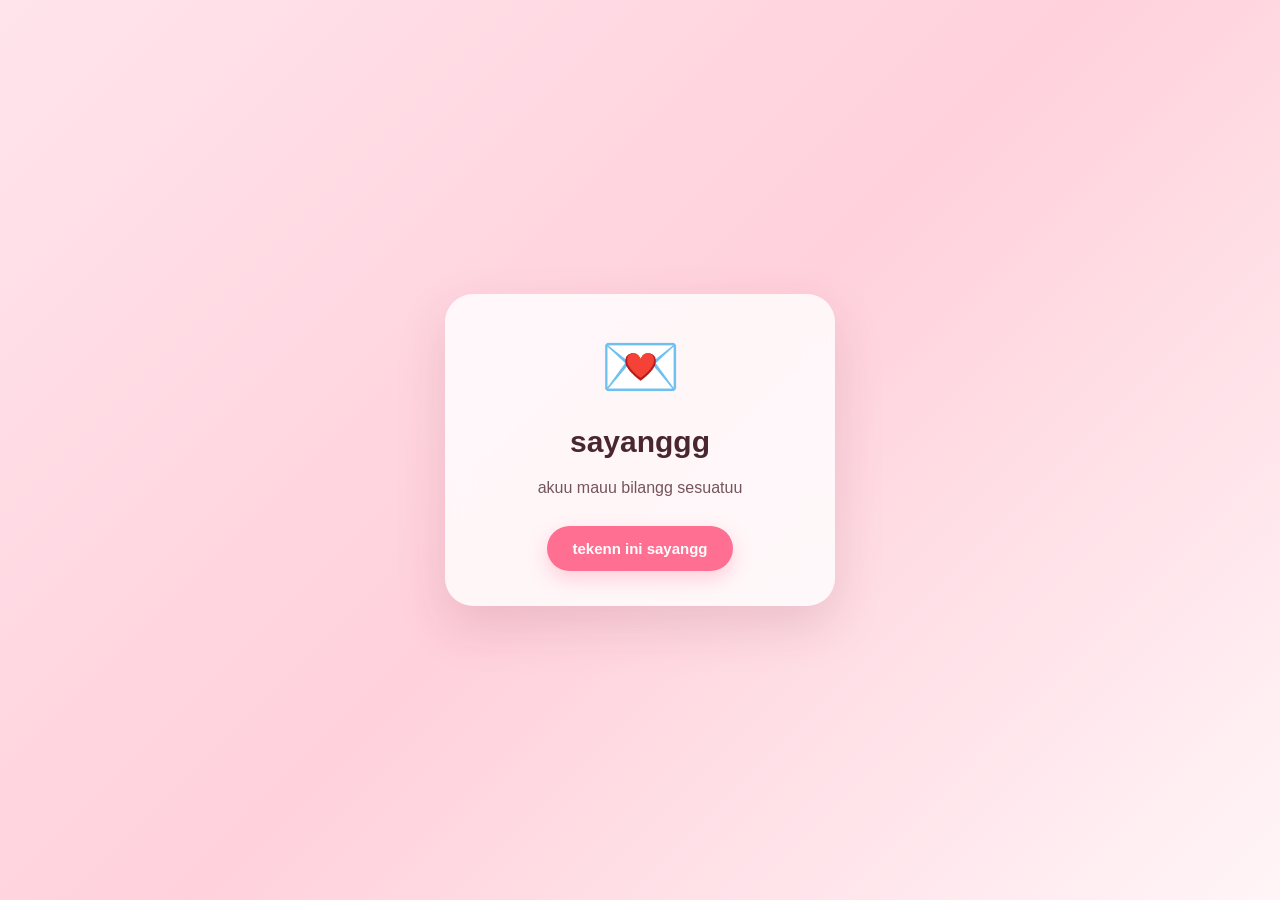
==== commit 4140d91a: "Add files via upload" ====
--- a/index.html
+++ b/index.html
@@ -1,445 +1,125 @@
 <!DOCTYPE html>
-<html lang="en">
+<html lang="id">
+
 <head>
-    <meta charset="UTF-8">
-    <meta http-equiv="X-UA-Compatible" content="IE=edge">
-    <meta name="viewport" content="width=device-width, initial-scale=1.0">
-    <link rel="stylesheet" href="main.css?v=2.0">
-    <link rel="icon" href="img/flowers.png" type="image/x-icon">
-    <link href="https://fonts.googleapis.com/css2?family=Poppins:wght@300;400;600&display=swap" rel="stylesheet">
-    <title>Untuk Selii</title>
+  <meta charset="UTF-8">
+  <meta name="viewport" content="width=device-width, initial-scale=1.0">
+  
+  <title>im sorry my loveee....</title>
 
-    <style>
-        /* CSS KHUSUS LAYAR PEMBUKA */
+  <link rel="stylesheet" href="style.css">
+</head>
 
-        /* Layar Gelap Utama */
-        #welcome-screen {
-            position: fixed;
-            top: 0;
-            left: 0;
-            width: 100%;
-            height: 100vh;
-            background-color: #000000;
-            display: flex;
-            justify-content: center;
-            align-items: center;
-            z-index: 99999;
-            transition: opacity 1s ease, visibility 1s ease;
-            font-family: 'Poppins', sans-serif;
-        }
+<body>
 
-        /* Kartu Ucapan */
-        .welcome-card {
-            text-align: center;
-            padding: 40px 30px;
-            background: rgba(255, 255, 255, 0.03);
-            border: 1px solid rgba(255, 255, 255, 0.1);
-            border-radius: 20px;
-            backdrop-filter: blur(15px);
-            -webkit-backdrop-filter: blur(15px);
-            max-width: 400px;
-            width: 85%;
-            box-shadow: 0 10px 30px rgba(0, 0, 0, 0.7);
-        }
+  <!-- ANIMASI HATI -->
+  <div class="hearts"></div>
 
-        .welcome-card h1 {
-            color: #ff8da1;
-            font-size: 1.8rem;
-            margin-bottom: 15px;
-            font-weight: 600;
-        }
 
-        .welcome-card p {
-            color: #d1d5db;
-            font-size: 0.95rem;
-            line-height: 1.6;
-            margin-bottom: 20px;
-            font-weight: 300;
-        }
+  <!-- =========================
+       HALAMAN AWAL
+  ========================== -->
 
-        /* Wadah Pemutar Spotify */
-        .spotify-container {
-            width: 100%;
-            margin-bottom: 25px;
-            border-radius: 12px;
-            overflow: hidden;
-            box-shadow: 0 4px 15px rgba(0, 0, 0, 0.4);
-        }
+  <section id="opening" class="screen">
 
-        /* Tombol Buka */
-        #open-btn {
-            background: linear-gradient(135deg, #ee5286, #f672b0);
-            color: white;
-            border: none;
-            padding: 12px 35px;
-            font-size: 1rem;
-            font-weight: 600;
-            border-radius: 50px;
-            cursor: pointer;
-            box-shadow: 0 4px 15px rgba(238, 82, 134, 0.4);
-            transition: transform 0.2s, box-shadow 0.2s;
-        }
+    <div class="card">
 
-        #open-btn:hover {
-            transform: scale(1.05);
-            box-shadow: 0 6px 20px rgba(238, 82, 134, 0.6);
-        }
+      <div class="emoji">
+        💌
+      </div>
 
-        #open-btn:active {
-            transform: scale(0.98);
-        }
+      <h1>
+        sayanggg
+      </h1>
 
-        /* Efek Menghilang */
-        .fade-out {
-            opacity: 0;
-            visibility: hidden;
-            pointer-events: none;
-        }
-    </style>
-</head>
-<body class="container">
+      <p>
+        akuu mauu bilangg sesuatuu
+      </p>
 
-    <div id="welcome-screen">
-      <div class="welcome-card">
-        <h1>Khusus Seli Rida Aprilliani ✨</h1>
-        <p>Ada sesuatu yang indah tumbuh di dalam sini. Buka sekarang untuk melihatnya!</p>
-        
-        <div class="spotify-container">
-          <iframe 
-            id="spotify-widget"
-            style="border-radius:12px" 
-            src="https://open.spotify.com/embed/track/303K7fI83JmAtqWbX48m9F?utm_source=generator&theme=0" 
-            width="100%" 
-            height="80" 
-            frameBorder="0" 
-            allowfullscreen="" 
-            allow="autoplay; clipboard-write; encrypted-media; fullscreen; picture-in-picture" 
-            loading="lazy">
-          </iframe>
-        </div>
+      <button id="openBtn">
+        tekenn ini sayangg 
+      </button>
 
-        <button id="open-btn" onclick="startFlowerApp()">Buka Sekarang 🌸</button>
-      </div>
     </div>
 
-    <div class="night"></div>
-    <div class="flowers">
-      <div class="flower flower--1">
-        <div class="flower__leafs flower__leafs--1">
-          <div class="flower__leaf flower__leaf--1"></div>
-          <div class="flower__leaf flower__leaf--2"></div>
-          <div class="flower__leaf flower__leaf--3"></div>
-          <div class="flower__leaf flower__leaf--4"></div>
-          <div class="flower__white-circle"></div>
-  
-          <div class="flower__light flower__light--1"></div>
-          <div class="flower__light flower__light--2"></div>
-          <div class="flower__light flower__light--3"></div>
-          <div class="flower__light flower__light--4"></div>
-          <div class="flower__light flower__light--5"></div>
-          <div class="flower__light flower__light--6"></div>
-          <div class="flower__light flower__light--7"></div>
-          <div class="flower__light flower__light--8"></div>
-        </div>
-        <div class="flower__line">
-          <div class="flower__line__leaf flower__line__leaf--1"></div>
-          <div class="flower__line__leaf flower__line__leaf--2"></div>
-          <div class="flower__line__leaf flower__line__leaf--3"></div>
-          <div class="flower__line__leaf flower__line__leaf--4"></div>
-          <div class="flower__line__leaf flower__line__leaf--5"></div>
-          <div class="flower__line__leaf flower__line__leaf--6"></div>
-        </div>
+  </section>
+
+
+  <!-- =========================
+       HALAMAN SURAT
+  ========================== -->
+
+  <section id="letter" class="screen hidden">
+
+    <div class="letter">
+
+      <div class="letter-top">
+        <span>💌</span>
       </div>
-  
-      <div class="flower flower--2">
-        <div class="flower__leafs flower__leafs--2">
-          <div class="flower__leaf flower__leaf--1"></div>
-          <div class="flower__leaf flower__leaf--2"></div>
-          <div class="flower__leaf flower__leaf--3"></div>
-          <div class="flower__leaf flower__leaf--4"></div>
-          <div class="flower__white-circle"></div>
-  
-          <div class="flower__light flower__light--1"></div>
-          <div class="flower__light flower__light--2"></div>
-          <div class="flower__light flower__light--3"></div>
-          <div class="flower__light flower__light--4"></div>
-          <div class="flower__light flower__light--5"></div>
-          <div class="flower__light flower__light--6"></div>
-          <div class="flower__light flower__light--7"></div>
-          <div class="flower__light flower__light--8"></div>
-        </div>
-        <div class="flower__line">
-          <div class="flower__line__leaf flower__line__leaf--1"></div>
-          <div class="flower__line__leaf flower__line__leaf--2"></div>
-          <div class="flower__line__leaf flower__line__leaf--3"></div>
-          <div class="flower__line__leaf flower__line__leaf--4"></div>
-        </div>
+
+
+      <h2>
+        maafinn tamaa yaa
+      </h2>
+
+
+      <div class="message">
+
+        <p id="text"></p>
+
       </div>
-  
-      <div class="flower flower--3">
-        <div class="flower__leafs flower__leafs--3">
-          <div class="flower__leaf flower__leaf--1"></div>
-          <div class="flower__leaf flower__leaf--2"></div>
-          <div class="flower__leaf flower__leaf--3"></div>
-          <div class="flower__leaf flower__leaf--4"></div>
-          <div class="flower__white-circle"></div>
-  
-          <div class="flower__light flower__light--1"></div>
-          <div class="flower__light flower__light--2"></div>
-          <div class="flower__light flower__light--3"></div>
-          <div class="flower__light flower__light--4"></div>
-          <div class="flower__light flower__light--5"></div>
-          <div class="flower__light flower__light--6"></div>
-          <div class="flower__light flower__light--7"></div>
-          <div class="flower__light flower__light--8"></div>
-        </div>
-        <div class="flower__line">
-          <div class="flower__line__leaf flower__line__leaf--1"></div>
-          <div class="flower__line__leaf flower__line__leaf--2"></div>
-          <div class="flower__line__leaf flower__line__leaf--3"></div>
-          <div class="flower__line__leaf flower__line__leaf--4"></div>
-        </div>
+
+
+      <button id="nextBtn">
+        Lanjut →
+      </button>
+
+    </div>
+
+  </section>
+
+
+  <!-- =========================
+       HALAMAN PENUTUP
+  ========================== -->
+
+  <section id="ending" class="screen hidden">
+
+    <div class="ending-card">
+
+      <div class="big-heart">
+        ❤️
       </div>
-  
-      <div class="grow-ans" style="--d:1.2s">
-        <div class="flower__g-long">
-          <div class="flower__g-long__top"></div>
-          <div class="flower__g-long__bottom"></div>
-        </div>
-      </div>
-  
-      <div class="growing-grass">
-        <div class="flower__grass flower__grass--1">
-          <div class="flower__grass--top"></div>
-          <div class="flower__grass--bottom"></div>
-          <div class="flower__grass__leaf flower__grass__leaf--1"></div>
-          <div class="flower__grass__leaf flower__grass__leaf--2"></div>
-          <div class="flower__grass__leaf flower__grass__leaf--3"></div>
-          <div class="flower__grass__leaf flower__grass__leaf--4"></div>
-          <div class="flower__grass__leaf flower__grass__leaf--5"></div>
-          <div class="flower__grass__leaf flower__grass__leaf--6"></div>
-          <div class="flower__grass__leaf flower__grass__leaf--7"></div>
-          <div class="flower__grass__leaf flower__grass__leaf--8"></div>
-          <div class="flower__grass__overlay"></div>
-        </div>
-      </div>
-  
-      <div class="growing-grass">
-        <div class="flower__grass flower__grass--2">
-          <div class="flower__grass--top"></div>
-          <div class="flower__grass--bottom"></div>
-          <div class="flower__grass__leaf flower__grass__leaf--1"></div>
-          <div class="flower__grass__leaf flower__grass__leaf--2"></div>
-          <div class="flower__grass__leaf flower__grass__leaf--3"></div>
-          <div class="flower__grass__leaf flower__grass__leaf--4"></div>
-          <div class="flower__grass__leaf flower__grass__leaf--5"></div>
-          <div class="flower__grass__leaf flower__grass__leaf--6"></div>
-          <div class="flower__grass__leaf flower__grass__leaf--7"></div>
-          <div class="flower__grass__leaf flower__grass__leaf--8"></div>
-          <div class="flower__grass__overlay"></div>
-        </div>
-      </div>
-  
-      <div class="grow-ans" style="--d:2.4s">
-        <div class="flower__g-right flower__g-right--1">
-          <div class="leaf"></div>
-        </div>
-      </div>
-  
-      <div class="grow-ans" style="--d:2.8s">
-        <div class="flower__g-right flower__g-right--2">
-          <div class="leaf"></div>
-        </div>
-      </div>
-  
-      <div class="grow-ans" style="--d:2.8s">
-        <div class="flower__g-front">
-          <div class="flower__g-front__leaf-wrapper flower__g-front__leaf-wrapper--1">
-            <div class="flower__g-front__leaf"></div>
-          </div>
-          <div class="flower__g-front__leaf-wrapper flower__g-front__leaf-wrapper--2">
-            <div class="flower__g-front__leaf"></div>
-          </div>
-          <div class="flower__g-front__leaf-wrapper flower__g-front__leaf-wrapper--3">
-            <div class="flower__g-front__leaf"></div>
-          </div>
-          <div class="flower__g-front__leaf-wrapper flower__g-front__leaf-wrapper--4">
-            <div class="flower__g-front__leaf"></div>
-          </div>
-          <div class="flower__g-front__leaf-wrapper flower__g-front__leaf-wrapper--5">
-            <div class="flower__g-front__leaf"></div>
-          </div>
-          <div class="flower__g-front__leaf-wrapper flower__g-front__leaf-wrapper--6">
-            <div class="flower__g-front__leaf"></div>
-          </div>
-          <div class="flower__g-front__leaf-wrapper flower__g-front__leaf-wrapper--7">
-            <div class="flower__g-front__leaf"></div>
-          </div>
-          <div class="flower__g-front__leaf-wrapper flower__g-front__leaf-wrapper--8">
-            <div class="flower__g-front__leaf"></div>
-          </div>
-          <div class="flower__g-front__line"></div>
-        </div>
-      </div>
-  
-      <div class="grow-ans" style="--d:3.2s">
-        <div class="flower__g-fr">
-          <div class="leaf"></div>
-          <div class="flower__g-fr__leaf flower__g-fr__leaf--1"></div>
-          <div class="flower__g-fr__leaf flower__g-fr__leaf--2"></div>
-          <div class="flower__g-fr__leaf flower__g-fr__leaf--3"></div>
-          <div class="flower__g-fr__leaf flower__g-fr__leaf--4"></div>
-          <div class="flower__g-fr__leaf flower__g-fr__leaf--5"></div>
-          <div class="flower__g-fr__leaf flower__g-fr__leaf--6"></div>
-          <div class="flower__g-fr__leaf flower__g-fr__leaf--7"></div>
-          <div class="flower__g-fr__leaf flower__g-fr__leaf--8"></div>
-        </div>
-      </div>
-  
-      <div class="long-g long-g--0">
-        <div class="grow-ans" style="--d:3s">
-          <div class="leaf leaf--0"></div>
-        </div>
-        <div class="grow-ans" style="--d:2.2s">
-          <div class="leaf leaf--1"></div>
-        </div>
-        <div class="grow-ans" style="--d:3.4s">
-          <div class="leaf leaf--2"></div>
-        </div>
-        <div class="grow-ans" style="--d:3.6s">
-          <div class="leaf leaf--3"></div>
-        </div>
-      </div>
-  
-      <div class="long-g long-g--1">
-        <div class="grow-ans" style="--d:3.6s">
-          <div class="leaf leaf--0"></div>
-        </div>
-        <div class="grow-ans" style="--d:3.8s">
-          <div class="leaf leaf--1"></div>
-        </div>
-        <div class="grow-ans" style="--d:4s">
-          <div class="leaf leaf--2"></div>
-        </div>
-        <div class="grow-ans" style="--d:4.2s">
-          <div class="leaf leaf--3"></div>
-        </div>
-      </div>
-  
-      <div class="long-g long-g--2">
-        <div class="grow-ans" style="--d:4s">
-          <div class="leaf leaf--0"></div>
-        </div>
-        <div class="grow-ans" style="--d:4.2s">
-          <div class="leaf leaf--1"></div>
-        </div>
-        <div class="grow-ans" style="--d:4.4s">
-          <div class="leaf leaf--2"></div>
-        </div>
-        <div class="grow-ans" style="--d:4.6s">
-          <div class="leaf leaf--3"></div>
-        </div>
-      </div>
-  
-      <div class="long-g long-g--3">
-        <div class="grow-ans" style="--d:4s">
-          <div class="leaf leaf--0"></div>
-        </div>
-        <div class="grow-ans" style="--d:4.2s">
-          <div class="leaf leaf--1"></div>
-        </div>
-        <div class="grow-ans" style="--d:3s">
-          <div class="leaf leaf--2"></div>
-        </div>
-        <div class="grow-ans" style="--d:3.6s">
-          <div class="leaf leaf--3"></div>
-        </div>
-      </div>
-  
-      <div class="long-g long-g--4">
-        <div class="grow-ans" style="--d:4s">
-          <div class="leaf leaf--0"></div>
-        </div>
-        <div class="grow-ans" style="--d:4.2s">
-          <div class="leaf leaf--1"></div>
-        </div>
-        <div class="grow-ans" style="--d:3s">
-          <div class="leaf leaf--2"></div>
-        </div>
-        <div class="grow-ans" style="--d:3.6s">
-          <div class="leaf leaf--3"></div>
-        </div>
-      </div>
-  
-      <div class="long-g long-g--5">
-        <div class="grow-ans" style="--d:4s">
-          <div class="leaf leaf--0"></div>
-        </div>
-        <div class="grow-ans" style="--d:4.2s">
-          <div class="leaf leaf--1"></div>
-        </div>
-        <div class="grow-ans" style="--d:3s">
-          <div class="leaf leaf--2"></div>
-        </div>
-        <div class="grow-ans" style="--d:3.6s">
-          <div class="leaf leaf--3"></div>
-        </div>
-      </div>
-  
-      <div class="long-g long-g--6">
-        <div class="grow-ans" style="--d:4.2s">
-          <div class="leaf leaf--0"></div>
-        </div>
-        <div class="grow-ans" style="--d:4.4s">
-          <div class="leaf leaf--1"></div>
-        </div>
-        <div class="grow-ans" style="--d:4.6s">
-          <div class="leaf leaf--2"></div>
-        </div>
-        <div class="grow-ans" style="--d:4.8s">
-          <div class="leaf leaf--3"></div>
-        </div>
-      </div>
-  
-      <div class="long-g long-g--7">
-        <div class="grow-ans" style="--d:3s">
-          <div class="leaf leaf--0"></div>
-        </div>
-        <div class="grow-ans" style="--d:3.2s">
-          <div class="leaf leaf--1"></div>
-        </div>
-        <div class="grow-ans" style="--d:3.5s">
-          <div class="leaf leaf--2"></div>
-        </div>
-        <div class="grow-ans" style="--d:3.6s">
-          <div class="leaf leaf--3"></div>
-        </div>
-      </div>
+
+
+      <h1>
+        maafin tama...
+      </h1>
+
+
+      <p>
+        aku mungkin ngga selalu bisa melakukan
+        semuanya dengan baik.
+      </p>
+
+
+      <p>
+        tapi aku benar-benar menghargai kamu.
+      </p>
+
+
+      <button id="restartBtn">
+        Baca lagi 💌
+      </button>
+
     </div>
-    
-    <script>
-      window.onload = null;
 
-      function startFlowerApp() {
-        // 1. Ambil elemen pemutar Spotify
-        const spotifyWidget = document.getElementById('spotify-widget');
-        
-        // 2. Memicu autoplay dengan menambahkan parameter play otomatis ke src Spotify
-        if (spotifyWidget) {
-          const currentSrc = spotifyWidget.src;
-          // Tambahkan flag autoplay agar lagu langsung berputar setelah tombol diklik
-          spotifyWidget.src = currentSrc + "&autoplay=1";
-        }
+  </section>
 
-        // 3. Memudarkan layar pembuka
-        const welcomeScreen = document.getElementById('welcome-screen');
-        welcomeScreen.classList.add('fade-out');
 
-        // 4. Memulai seluruh animasi bunga secara sinkron
-        setTimeout(() => {
-          document.body.classList.remove('container');
-        }, 1000); 
-      }
-    </script>
-  </body>
-</html>
+  <!-- JAVASCRIPT -->
+  <script src="script.js"></script>
+
+</body>
+
+</html>
--- a/style.css
+++ b/style.css
@@ -0,0 +1,283 @@
+* {
+  margin: 0;
+  padding: 0;
+  box-sizing: border-box;
+}
+
+body {
+  font-family: Arial, sans-serif;
+  min-height: 100vh;
+  overflow: hidden;
+  background: linear-gradient(
+    135deg,
+    #ffe4ec,
+    #ffd1dc,
+    #fff5f7
+  );
+  color: #4a2730;
+}
+
+/* SCREEN */
+
+.screen {
+  width: 100%;
+  height: 100vh;
+
+  display: flex;
+  justify-content: center;
+  align-items: center;
+
+  padding: 25px;
+
+  position: relative;
+}
+
+.hidden {
+  display: none;
+}
+
+
+/* CARD */
+
+.card,
+.letter,
+.ending-card {
+  width: 100%;
+  max-width: 390px;
+
+  background: rgba(255,255,255,0.8);
+
+  backdrop-filter: blur(15px);
+
+  border-radius: 28px;
+
+  padding: 35px 25px;
+
+  text-align: center;
+
+  box-shadow:
+    0 20px 50px rgba(120,40,60,0.15);
+
+  animation: appear 0.8s ease;
+}
+
+
+/* OPENING */
+
+.emoji {
+  font-size: 65px;
+
+  margin-bottom: 20px;
+
+  animation: floating 2s infinite ease-in-out;
+}
+
+h1 {
+  font-size: 30px;
+  margin-bottom: 15px;
+}
+
+.card p {
+  font-size: 16px;
+  line-height: 1.7;
+
+  color: #76545c;
+
+  margin-bottom: 25px;
+}
+
+
+/* BUTTON */
+
+button {
+  border: none;
+
+  padding: 14px 25px;
+
+  border-radius: 30px;
+
+  background: #ff6f91;
+
+  color: white;
+
+  font-size: 15px;
+
+  font-weight: bold;
+
+  cursor: pointer;
+
+  box-shadow: 0 8px 20px rgba(255,111,145,0.3);
+
+  transition: 0.25s;
+}
+
+button:active {
+  transform: scale(0.94);
+}
+
+
+/* LETTER */
+
+.letter {
+  background: #fffdf8;
+
+  border-radius: 8px;
+
+  position: relative;
+
+  padding-top: 50px;
+}
+
+.letter-top {
+  position: absolute;
+
+  top: -30px;
+  left: 50%;
+
+  transform: translateX(-50%);
+
+  width: 65px;
+  height: 65px;
+
+  border-radius: 50%;
+
+  background: #ff6f91;
+
+  display: flex;
+  justify-content: center;
+  align-items: center;
+
+  font-size: 30px;
+
+  box-shadow: 0 8px 20px rgba(0,0,0,0.12);
+}
+
+.letter h2 {
+  margin-bottom: 25px;
+
+  font-size: 25px;
+}
+
+.message {
+  min-height: 210px;
+
+  display: flex;
+  align-items: center;
+
+  justify-content: center;
+}
+
+.message p {
+  font-size: 16px;
+
+  line-height: 1.9;
+
+  color: #65454d;
+}
+
+
+/* ENDING */
+
+.ending-card {
+  background: rgba(255,255,255,0.9);
+}
+
+.big-heart {
+  font-size: 80px;
+
+  margin-bottom: 15px;
+
+  animation: heartbeat 1.2s infinite;
+}
+
+.ending-card p {
+  color: #76545c;
+
+  line-height: 1.7;
+
+  margin-bottom: 12px;
+}
+
+
+/* HEARTS */
+
+.hearts {
+  position: fixed;
+
+  inset: 0;
+
+  pointer-events: none;
+
+  overflow: hidden;
+}
+
+.heart {
+  position: absolute;
+
+  bottom: -30px;
+
+  font-size: 20px;
+
+  animation: rise linear forwards;
+
+  opacity: 0.7;
+}
+
+
+/* ANIMATION */
+
+@keyframes appear {
+
+  from {
+    opacity: 0;
+    transform: translateY(30px) scale(0.95);
+  }
+
+  to {
+    opacity: 1;
+    transform: translateY(0) scale(1);
+  }
+
+}
+
+@keyframes floating {
+
+  0%,100% {
+    transform: translateY(0);
+  }
+
+  50% {
+    transform: translateY(-10px);
+  }
+
+}
+
+@keyframes heartbeat {
+
+  0%,100% {
+    transform: scale(1);
+  }
+
+  50% {
+    transform: scale(1.15);
+  }
+
+}
+
+@keyframes rise {
+
+  from {
+    transform: translateY(0) rotate(0);
+    opacity: 0;
+  }
+
+  20% {
+    opacity: 0.8;
+  }
+
+  to {
+    transform: translateY(-110vh) rotate(360deg);
+    opacity: 0;
+  }
+
+}
